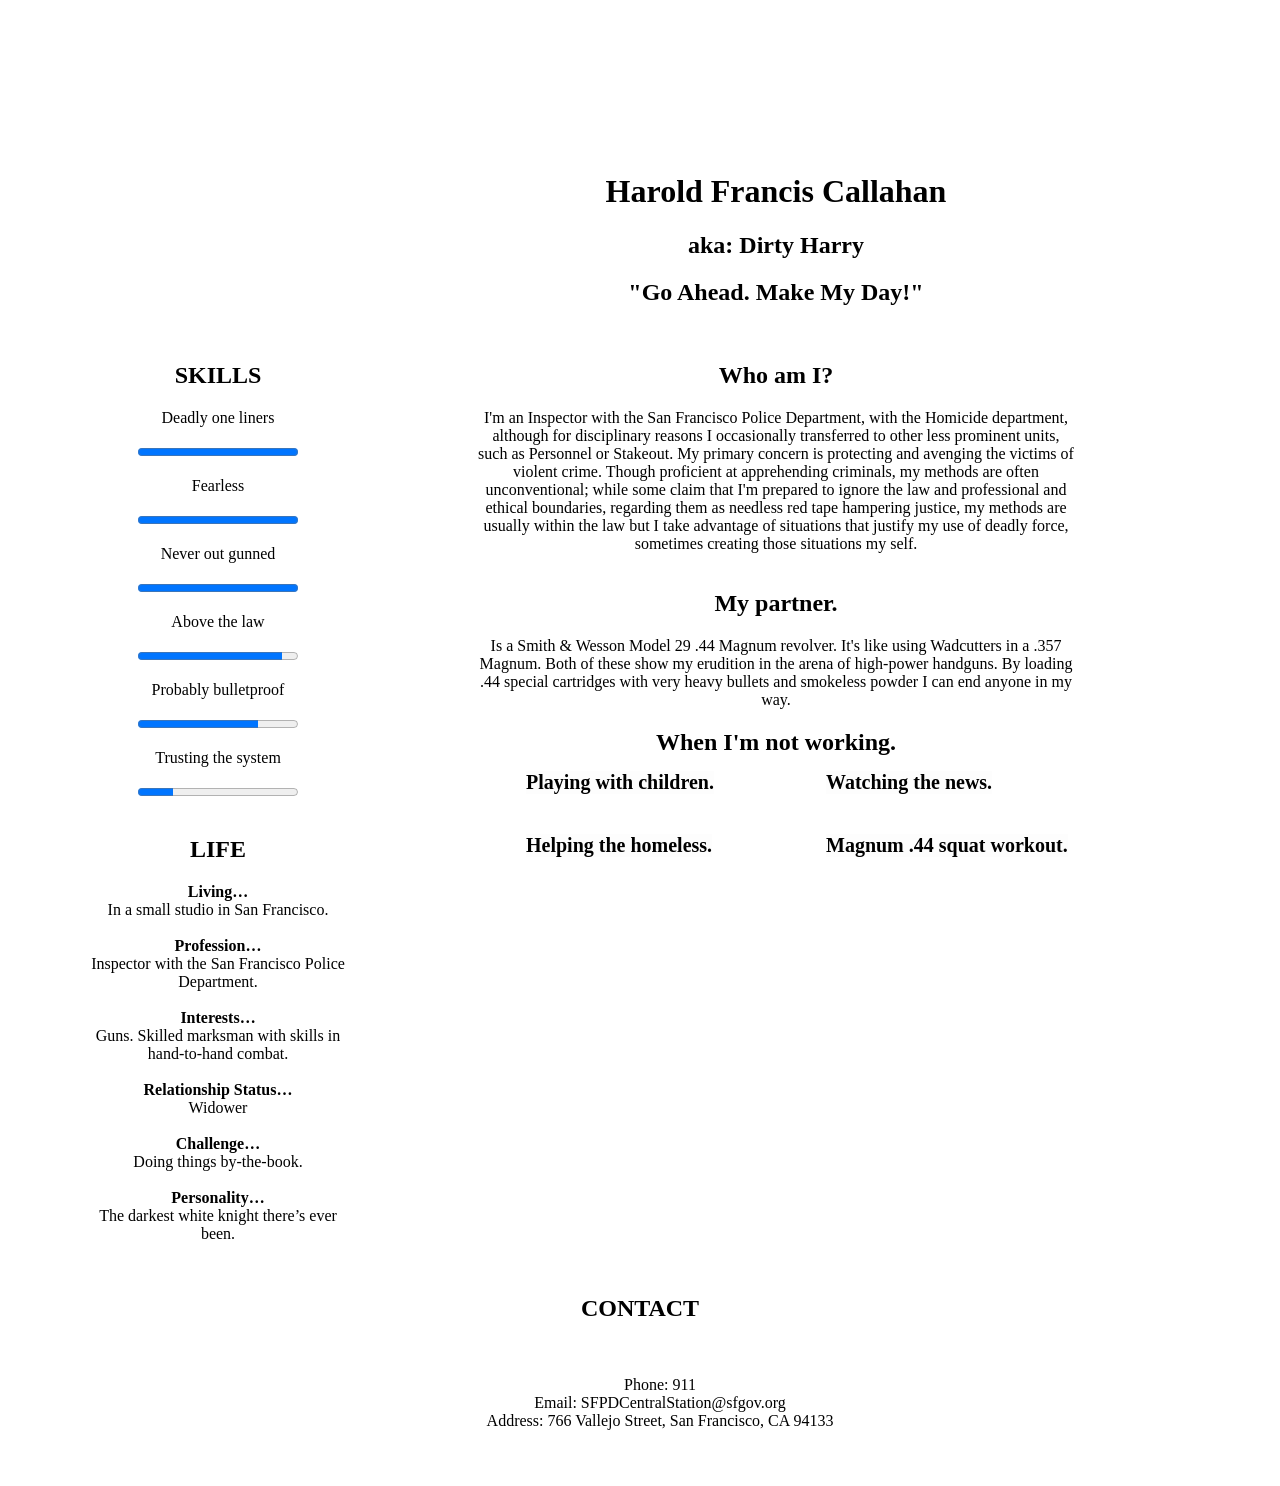
==== CV.html @ 6d34ed14 "past everything:)" ====
<!DOCTYPE html>
<html lang="en">
<head>
    <meta charset="UTF-8">
    <meta name="viewport" content="width=device-width, initial-scale=1.0">
    <title>GridLayout</title>
    <link rel="stylesheet" href="CV.css">
</head>
<body>
    <picture>
        <img class = "harryPic" src="https://prod.cdn.bbaws.net/TDC_Blockbuster_-_Production/79/16/WB-0008_po-reg-medium_orig.jpg" alt="">
        </picture>

    <header>
        <h1>Harold Francis Callahan</h1>
        <h2 class = "nickname">aka: Dirty Harry</h2>
        <h2 class="famousQuote">"Go Ahead. Make My Day!"</h2>
      </header>
      <skills>
        <h2>SKILLS</h2>
        <p>Deadly one liners</p>
            <progress max="100" value="110"> 110% </progress>
        <p>Fearless</p>
            <progress class ="two" max="100" value="110"> 110%</progress>
        <p class ="one">Never out gunned</p>
            <progress class ="two" max="100" value="110"> 110%</progress>
        <p class ="one">Above the law</p>
            <progress class ="two" max="100" value="90"> 90%</progress>
        <p class ="one">Probably bulletproof</p>
            <progress class ="two" max="100" value="75"> 75%</progress>
        <p class ="one">Trusting the system</p>
            <progress class ="two" max="100" value="22"> 22%</progress>
                
      </skills>
      <life>
        <h2>LIFE</h2>
        <p>
            <strong>Living…</strong> 
            <br>
            In a small studio in San Francisco.
            <br><br>
            <strong>Profession…</strong> 
            <br>
            Inspector with the San Francisco Police Department.
            <br><br>
            <strong>Interests…</strong>
            <br>
            Guns. Skilled marksman with skills in hand-to-hand combat.
            <br><br>
            <strong>Relationship Status…</strong> 
            <br>
            Widower
            <br><br>
            <strong>Challenge…</strong> 
            <br>
             Doing things by-the-book.
            <br><br>
            <strong>Personality…</strong>
            <br>
            The darkest white knight there’s ever been.</p>
      </life>
      <main>
        <h2>Who am I?</h2>
                 <p >
                    I'm an Inspector with the San Francisco Police Department, with the Homicide department, although for disciplinary reasons I occasionally 
                    transferred to other less prominent units, such as Personnel or Stakeout. My primary concern is protecting and avenging the victims of violent crime.
                    Though proficient at apprehending criminals, my methods are often unconventional; while some claim that I'm prepared to ignore the law and professional
                    and ethical boundaries, regarding them as needless red tape hampering justice, my methods are usually within the law but I take advantage of situations 
                    that justify my use of deadly force, sometimes creating those situations my self.
                    <br><br>
                </p>
        <h2>My partner.</h2>
                <p>
                    Is a Smith & Wesson Model 29 .44 Magnum revolver.
                    It's like using Wadcutters in a .357 Magnum. Both of these show my erudition in the arena of high-power handguns.
                    By loading .44 special cartridges with very heavy bullets and smokeless powder I can end anyone in my way.
                </p>
        <h2>When I'm not working.</h2>
        <div class="container">
            <div class="gridItem">
                <img class = "kids" src="https://encrypted-tbn0.gstatic.com/images?q=tbn:ANd9GcSgv4ABO8P50rncOkKbLbRoYXcE4fNIL0xWkw&usqp=CAU" alt="">
                <p class="picText2"><strong> Playing with children.</strong></p>
            </div>
            <div class="gridItem">          
                <img class = "TV" src="https://encrypted-tbn0.gstatic.com/images?q=tbn:ANd9GcTLUhzs_com1fgR7DHAnU8Ceel5_go-OqO5yw&usqp=CAU" alt="">
                <p class="picText2"><strong> Watching the news.</strong></p>
            </div>
            <div class="gridItem">
                <img class ="help" src="https://render.fineartamerica.com/images/rendered/search/poster/8/6.5/break/images-medium-5/1-clint-eastwood-in-dirty-harry-silver-screen.jpg" alt="">
                <p class="picText"> <strong> Helping the homeless.</strong></p>
            </div>
            <div class="gridItem">
                <img src="https://encrypted-tbn0.gstatic.com/images?q=tbn:ANd9GcRNAdsYl8_7qnuj2owXNcq9Vzn_riFTHJpkgg&usqp=CAU" alt="">
                <p class="picText"><strong> Magnum .44 squat workout.</strong></p>
            </div>
            
        </div>
      </main>
      <footer>
        <h2 class = "footerHead">CONTACT</h2>
        <br>
        <ul class = "contact">
            <li>Phone: 911</li>
            <li>Email: SFPDCentralStation@sfgov.org</li>
            <li>Address: 766 Vallejo Street, San Francisco, CA 94133</li>                        
        </ul>
      </footer>
</body>
</html>
---- CV.css ----
body{
    display: grid;
    grid-gap: 1em 1em;
    grid-template-rows: auto auto auto auto auto auto;
    min-height: auto;
    max-width: 1100px;
    text-align: center;    
    margin-left: auto;
    margin-right: auto;
}
ul{
    list-style-type: none;    
}

img{
    width: 300px;
    height: auto;
} 

div {    
    position: relative;
    width: 300px;
}

.container {
    margin-left: auto;
    margin-right: auto;
}
main {
    max-width: 600px;
    margin-left: auto;
    margin-right: auto;
}

.picText{
    position:absolute; 
    top:0;
    left: 30px;
    font-size:20px; 
    font-family:"vedana"; 
    background:rgba(251,251,251,0.5); 
    color: black;
   
}
.picText2{
    position:absolute; 
    bottom:0;
    left: 30px;
    font-size:20px; 
    font-family:"vedana"; 
    background:rgba(251,251,251,0.5); 
    color: black;
   
}
   

@media (min-width: 55em){
    body{
        grid-template-columns: 16em auto;
        grid-template-areas: 
            'picture banner'
            'skills main'
            'life main'
            'footer footer'
     ;
    }    
    picture { grid-area: picture;}
    header { grid-area: banner;}
    skills {grid-area: skills;}
    life {grid-area: life;}
    main {grid-area: main;}
    footer {grid-area: footer;}

    .container {
        display: grid;
        grid-template-columns: auto auto ;
        padding: 20px;
        margin-left: 0%;
        
      }

    header{
        padding-top: 9em;
        text-align: center;
    }
    life, skills, footer{
        text-align: center;
    }

    
    
}
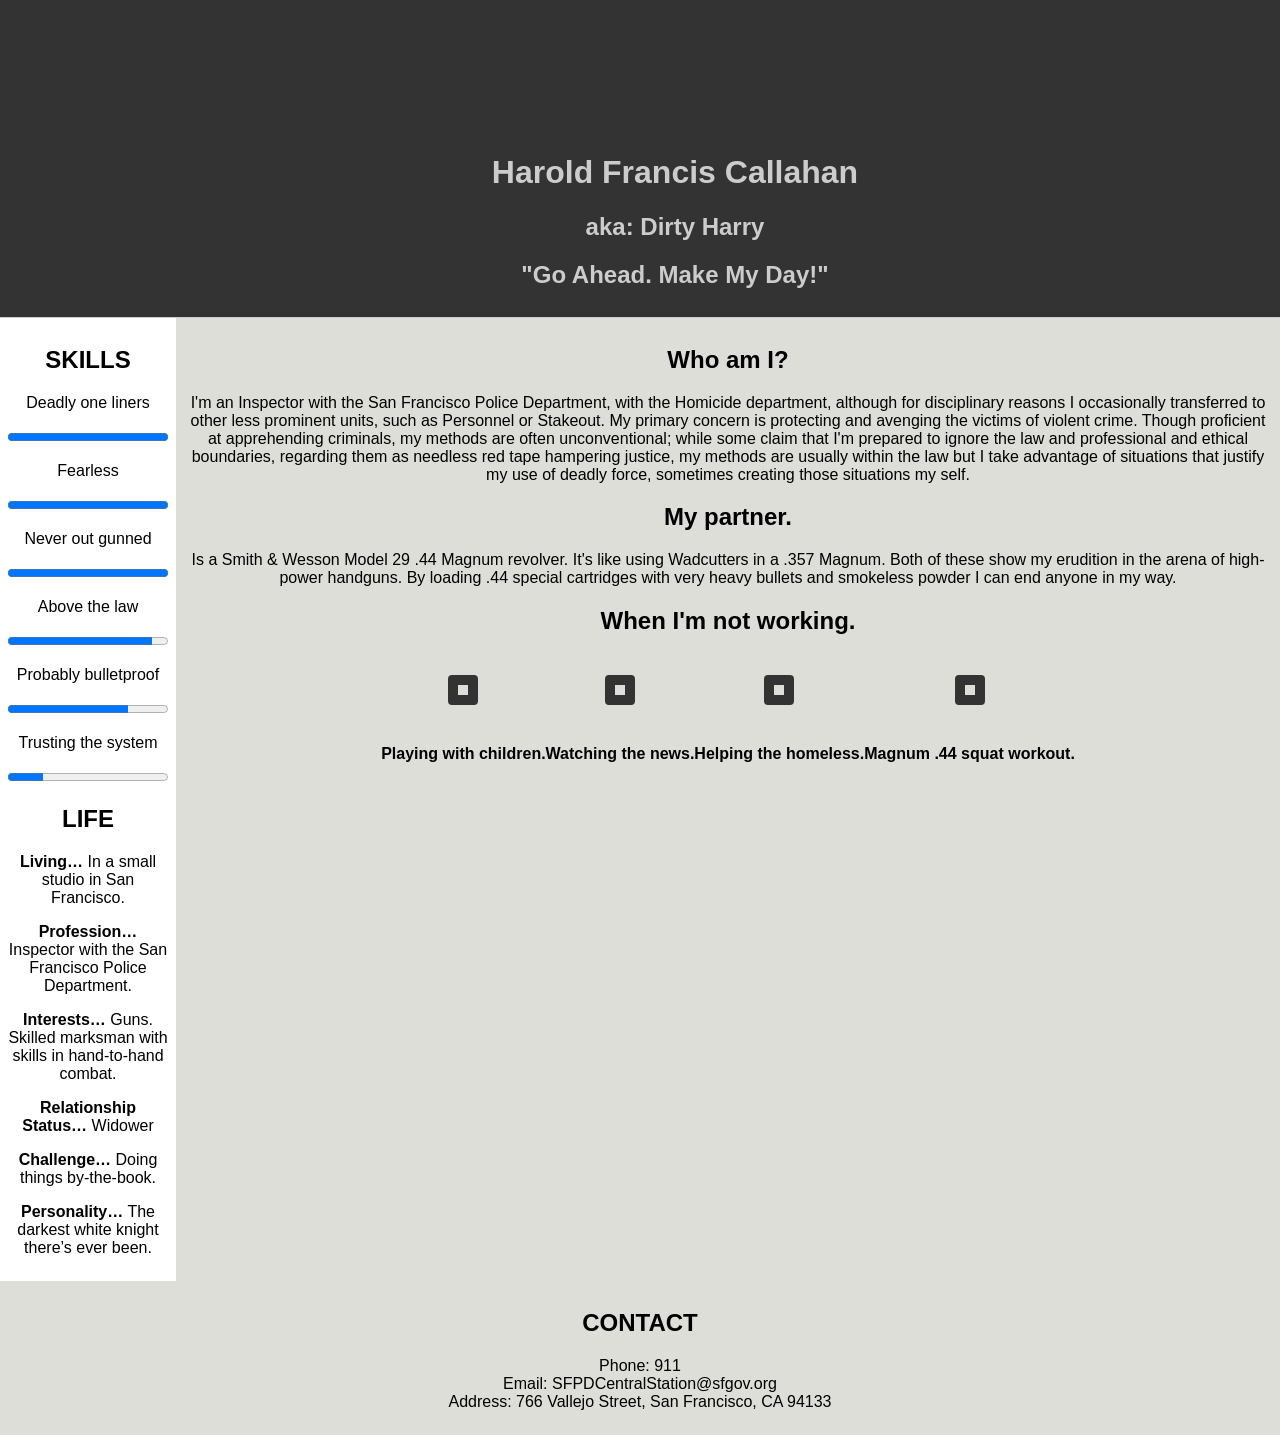
==== commit 98e9f3ee: "cleand up" ====
--- a/CV.html
+++ b/CV.html
@@ -3,63 +3,60 @@
 <head>
     <meta charset="UTF-8">
     <meta name="viewport" content="width=device-width, initial-scale=1.0">
-    <title>GridLayout</title>
+    <title>Dirty Harry</title>
     <link rel="stylesheet" href="CV.css">
 </head>
 <body>
-    <picture>
-        <img class = "harryPic" src="https://prod.cdn.bbaws.net/TDC_Blockbuster_-_Production/79/16/WB-0008_po-reg-medium_orig.jpg" alt="">
-        </picture>
-
-    <header>
-        <h1>Harold Francis Callahan</h1>
-        <h2 class = "nickname">aka: Dirty Harry</h2>
-        <h2 class="famousQuote">"Go Ahead. Make My Day!"</h2>
-      </header>
-      <skills>
-        <h2>SKILLS</h2>
-        <p>Deadly one liners</p>
-            <progress max="100" value="110"> 110% </progress>
-        <p>Fearless</p>
-            <progress class ="two" max="100" value="110"> 110%</progress>
-        <p class ="one">Never out gunned</p>
-            <progress class ="two" max="100" value="110"> 110%</progress>
-        <p class ="one">Above the law</p>
-            <progress class ="two" max="100" value="90"> 90%</progress>
-        <p class ="one">Probably bulletproof</p>
-            <progress class ="two" max="100" value="75"> 75%</progress>
-        <p class ="one">Trusting the system</p>
-            <progress class ="two" max="100" value="22"> 22%</progress>
-                
-      </skills>
-      <life>
-        <h2>LIFE</h2>
-        <p>
-            <strong>Living…</strong> 
-            <br>
-            In a small studio in San Francisco.
-            <br><br>
-            <strong>Profession…</strong> 
-            <br>
-            Inspector with the San Francisco Police Department.
-            <br><br>
-            <strong>Interests…</strong>
-            <br>
-            Guns. Skilled marksman with skills in hand-to-hand combat.
-            <br><br>
-            <strong>Relationship Status…</strong> 
-            <br>
-            Widower
-            <br><br>
-            <strong>Challenge…</strong> 
-            <br>
-             Doing things by-the-book.
-            <br><br>
-            <strong>Personality…</strong>
-            <br>
-            The darkest white knight there’s ever been.</p>
-      </life>
-      <main>
+    <div id="top">
+        <div id = 'picture'>
+            <img class = "harryPic" src="https://prod.cdn.bbaws.net/TDC_Blockbuster_-_Production/79/16/WB-0008_po-reg-medium_orig.jpg" alt="">
+            <div id="headerText">
+                <h1>Harold Francis Callahan</h1>
+                <h2 class = "nickname">aka: Dirty Harry</h2>
+                <h2 class="famousQuote">"Go Ahead. Make My Day!"</h2>
+            </div>
+        </div>        
+    </div>
+    <main>
+    <div id="column1">
+        <div id="skills">
+            <h2>SKILLS</h2>
+            <p>Deadly one liners</p>
+                <progress max="100" value="110"> 110% </progress>
+            <p>Fearless</p>
+                <progress class ="two" max="100" value="110"> 110%</progress>
+            <p class ="one">Never out gunned</p>
+                <progress class ="two" max="100" value="110"> 110%</progress>
+            <p class ="one">Above the law</p>
+                <progress class ="two" max="100" value="90"> 90%</progress>
+            <p class ="one">Probably bulletproof</p>
+                <progress class ="two" max="100" value="75"> 75%</progress>
+            <p class ="one">Trusting the system</p>
+                <progress class ="two" max="100" value="22"> 22%</progress>                    
+        </div>
+        <div id='life'>
+            <h2>LIFE</h2>
+                <p><strong>Living…</strong> 
+                    In a small studio in San Francisco.
+                </p>
+                <p> <strong>Profession…</strong> 
+                    Inspector with the San Francisco Police Department.
+                </p>
+                <p> <strong>Interests…</strong>
+                    Guns. Skilled marksman with skills in hand-to-hand combat.
+                </p>
+                <p> <strong>Relationship Status…</strong> 
+                    Widower
+                </p>
+                <p> <strong>Challenge…</strong> 
+                    Doing things by-the-book.
+                </p>
+                <p> <strong>Personality…</strong>
+                    The darkest white knight there’s ever been.
+                </p>
+        </div>
+    </div>
+      <div id="column2">
         <h2>Who am I?</h2>
                  <p >
                     I'm an Inspector with the San Francisco Police Department, with the Homicide department, although for disciplinary reasons I occasionally 
@@ -67,8 +64,7 @@
                     Though proficient at apprehending criminals, my methods are often unconventional; while some claim that I'm prepared to ignore the law and professional
                     and ethical boundaries, regarding them as needless red tape hampering justice, my methods are usually within the law but I take advantage of situations 
                     that justify my use of deadly force, sometimes creating those situations my self.
-                    <br><br>
-                </p>
+                                    </p>
         <h2>My partner.</h2>
                 <p>
                     Is a Smith & Wesson Model 29 .44 Magnum revolver.
@@ -77,29 +73,29 @@
                 </p>
         <h2>When I'm not working.</h2>
         <div class="container">
-            <div class="gridItem">
+            <div>
                 <img class = "kids" src="https://encrypted-tbn0.gstatic.com/images?q=tbn:ANd9GcSgv4ABO8P50rncOkKbLbRoYXcE4fNIL0xWkw&usqp=CAU" alt="">
                 <p class="picText2"><strong> Playing with children.</strong></p>
             </div>
-            <div class="gridItem">          
+            <div>          
                 <img class = "TV" src="https://encrypted-tbn0.gstatic.com/images?q=tbn:ANd9GcTLUhzs_com1fgR7DHAnU8Ceel5_go-OqO5yw&usqp=CAU" alt="">
                 <p class="picText2"><strong> Watching the news.</strong></p>
             </div>
-            <div class="gridItem">
+            <div>
                 <img class ="help" src="https://render.fineartamerica.com/images/rendered/search/poster/8/6.5/break/images-medium-5/1-clint-eastwood-in-dirty-harry-silver-screen.jpg" alt="">
                 <p class="picText"> <strong> Helping the homeless.</strong></p>
             </div>
-            <div class="gridItem">
+            <div>
                 <img src="https://encrypted-tbn0.gstatic.com/images?q=tbn:ANd9GcRNAdsYl8_7qnuj2owXNcq9Vzn_riFTHJpkgg&usqp=CAU" alt="">
                 <p class="picText"><strong> Magnum .44 squat workout.</strong></p>
             </div>
             
         </div>
-      </main>
+    </div>
+</main>
       <footer>
         <h2 class = "footerHead">CONTACT</h2>
-        <br>
-        <ul class = "contact">
+        <ul>
             <li>Phone: 911</li>
             <li>Email: SFPDCentralStation@sfgov.org</li>
             <li>Address: 766 Vallejo Street, San Francisco, CA 94133</li>                        
--- a/CV.css
+++ b/CV.css
@@ -1,96 +1,64 @@
 
-body{
-    display: grid;
-    grid-gap: 1em 1em;
-    grid-template-rows: auto auto auto auto auto auto;
-    min-height: auto;
-    max-width: 1100px;
-    text-align: center;    
-    margin-left: auto;
-    margin-right: auto;
-}
-ul{
-    list-style-type: none;    
+html {
+    background-color: #deded8;
+    font-family: trebuchet, geneva, sans-serif;
+    text-align: center;
 }
 
-img{
-    width: 300px;
-    height: auto;
-} 
-
-div {    
-    position: relative;
-    width: 300px;
+body {
+    margin: 0;
 }
 
-.container {
-    margin-left: auto;
-    margin-right: auto;
-}
-main {
-    max-width: 600px;
-    margin-left: auto;
-    margin-right: auto;
+#top {
+    background-color: #333;
+    color: #ccc;
+    text-align: center;
+    border-bottom: 1px solid;
 }
 
-.picText{
-    position:absolute; 
-    top:0;
-    left: 30px;
-    font-size:20px; 
-    font-family:"vedana"; 
-    background:rgba(251,251,251,0.5); 
-    color: black;
+#column2, #column1, footer, #top {
+    padding: 0.5rem;
+    box-sizing: border-box;
+}
+  
+#column1 {
+    background-color: white;
+}   
+
+footer{
+    text-align: center;
    
+} 
+ul{     
+    padding: 0;   
+    list-style: none;
 }
-.picText2{
-    position:absolute; 
-    bottom:0;
-    left: 30px;
-    font-size:20px; 
-    font-family:"vedana"; 
-    background:rgba(251,251,251,0.5); 
-    color: black;
-   
+
+@media(min-width:720px){
+    #headerText{
+        margin-top: 125px;
+    }
+    main{
+        display: flex;
+        flex-direction: row;
+    }
+    .container, #picture{
+        display: flex;
+        flex-direction: row;
+        flex-wrap: wrap; 
+        justify-content: center;            
+    }
+    img{
+        margin: 20px;
+        padding: 5px;
+        border: 10px solid #333;
+        border-radius: 4px;
+    }
+    #harryPic{
+        
+    }
 }
-   
-
-@media (min-width: 55em){
-    body{
-        grid-template-columns: 16em auto;
-        grid-template-areas: 
-            'picture banner'
-            'skills main'
-            'life main'
-            'footer footer'
-     ;
-    }    
-    picture { grid-area: picture;}
-    header { grid-area: banner;}
-    skills {grid-area: skills;}
-    life {grid-area: life;}
-    main {grid-area: main;}
-    footer {grid-area: footer;}
-
-    .container {
-        display: grid;
-        grid-template-columns: auto auto ;
-        padding: 20px;
-        margin-left: 0%;
-        
-      }
-
-    header{
-        padding-top: 9em;
-        text-align: center;
-    }
-    life, skills, footer{
-        text-align: center;
-    }
-
     
-    
-}
 
 
 
